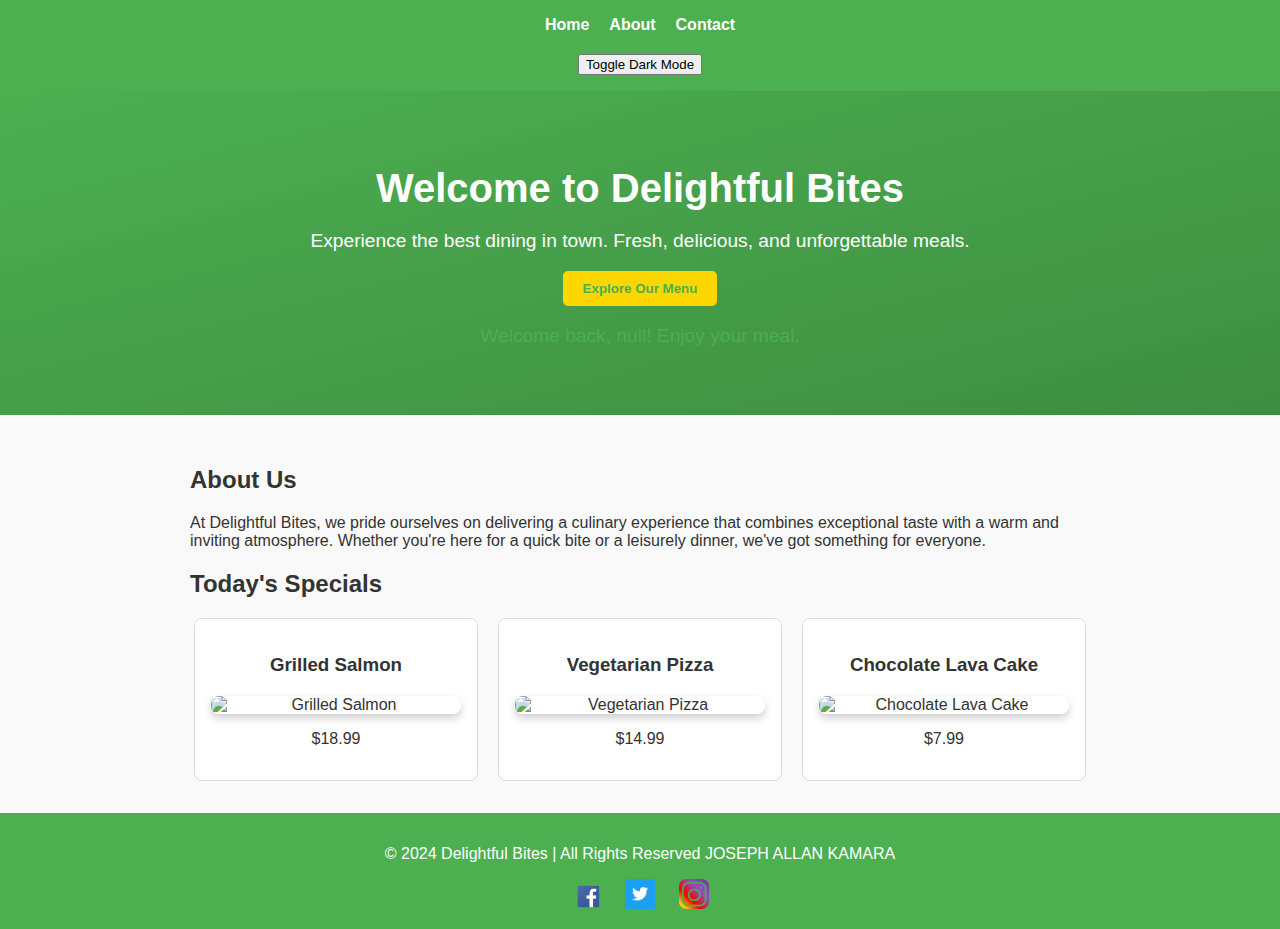
==== w06-website-project/index.html @ 5290176c "my final project" ====
<!DOCTYPE html>
<html lang="en">
<head>
    <meta charset="UTF-8">
    <meta name="viewport" content="width=device-width, initial-scale=1.0">
    <title>Delightful Bites</title>
    <link rel="stylesheet" href="styles/styles.css">
    <script defer src="scripts/main.js"></script>
</head>
<body>
    <header>
        <nav>
            <ul class="nav-menu">
                <li><a href="index.html">Home</a></li>
                <li><a href="about.html">About</a></li>
                <li><a href="contact.html">Contact</a></li>
            </ul>
        </nav>
    </header>
    <section class="hero">
        <div class="hero-content">
            <h1>Welcome to Delightful Bites</h1>
            <p>Experience the best dining in town. Fresh, delicious, and unforgettable meals.</p>
            <button id="explore-menu">Explore Our Menu</button>
        </div>
    </section>
    <main>
        <section class="about">
            <h2>About Us</h2>
            <p>At Delightful Bites, we pride ourselves on delivering a culinary experience that combines exceptional taste with a warm and inviting atmosphere. Whether you're here for a quick bite or a leisurely dinner, we've got something for everyone.</p>
        </section>
        <section class="specials">
            <h2>Today's Specials</h2>
            <div class="specials-container">
                <div class="dish">
                    <h3>Grilled Salmon</h3>
                    <img src="images/grilled salmon.jpg" alt="Grilled Salmon" loading="lazy">
                    <p>$18.99</p>
                </div>
                <div class="dish">
                    <h3>Vegetarian Pizza</h3>
                    <img src="images/vegetarian Pizza.jpeg" alt="Vegetarian Pizza" loading="lazy">
                    <p>$14.99</p>
                </div>
                <div class="dish">
                    <h3>Chocolate Lava Cake</h3>
                    <img src="images/Lava cake.jpeg" alt="Chocolate Lava Cake" loading="lazy">
                    <p>$7.99</p>
                </div>
            </div>
        </section>
    </main>
    <footer>
        <p>© 2024 Delightful Bites | All Rights Reserved  JOSEPH ALLAN KAMARA</p>
        <div class="social-media">
            <a href="#"><img src="images/facebook.png" alt="Facebook"></a>
            <a href="#"><img src="images/twitter.png" alt="Twitter"></a>
            <a href="#"><img src="images/instagram.png" alt="Instagram"></a>
        </div>
    </footer>
</body>
</html>
---- w06-website-project/styles/styles.css ----
/* General Styles */
body {
    font-family: 'Roboto', sans-serif;
    margin: 0;
    padding: 0;
    background-color: #f9f9f9;
    color: #333;
    transition: background-color 0.3s, color 0.3s;
}

header {
    background-color: #4CAF50; /* Dark Green */
    color: white;
    padding: 1rem 0;
    text-align: center;
}

header .nav-menu {
    display: flex;
    justify-content: center;
    list-style: none;
    gap: 20px;
    padding: 0;
    margin: 0;
}

header .nav-menu li a {
    color: white;
    text-decoration: none;
    font-weight: bold;
    transition: color 0.3s;
}

header .nav-menu li a:hover {
    color: #FFD700; /* Gold */
}

.hero {
    background: linear-gradient(to bottom right, #4CAF50, #3e8e41); /* Green Gradient */
    color: white;
    text-align: center;
    padding: 3rem 1rem;
}

.hero-content h1 {
    font-size: 2.5rem;
    margin-bottom: 1rem;
}

.hero-content p {
    font-size: 1.2rem;
}

.hero-content button {
    padding: 10px 20px;
    background-color: #FFD700;
    border: none;
    border-radius: 5px;
    color: #4CAF50;
    font-weight: bold;
    cursor: pointer;
    transition: background-color 0.3s;
}

.hero-content button:hover {
    background-color: white;
    color: #4CAF50;
}

main {
    padding: 2rem;
    max-width: 900px;
    margin: auto;
}

.specials-container {
    display: flex;
    flex-wrap: wrap;
    gap: 20px;
    justify-content: center;
}

.dish {
    background: white;
    border: 1px solid #ddd;
    border-radius: 8px;
    padding: 1rem;
    width: 250px;
    text-align: center;
    transition: transform 0.3s, box-shadow 0.3s;
}

.dish img {
    max-width: 100%;
    border-radius: 8px;
    margin-bottom: 10px;
}

.dish:hover {
    transform: scale(1.05);
    box-shadow: 0 4px 10px rgba(0, 0, 0, 0.2);
}

footer {
    background-color: #4CAF50;
    color: white;
    text-align: center;
    padding: 1rem 0;
}

footer .social-media img {
    width: 30px;
    margin: 0 10px;
    transition: transform 0.3s;
}

footer .social-media img:hover {
    transform: scale(1.2);
}
/* Dark Mode */
body.dark-mode {
    background-color: #333;
    color: white;
}

body.dark-mode header {
    background-color: #444;
}

body.dark-mode footer {
    background-color: #444;
}

body.dark-mode .hero {
    background: linear-gradient(to bottom right, #222, #444);
}

body.dark-mode .dish {
    background-color: #555;
    color: white;
    border-color: #666;
}
<style>
        /* Inline CSS for demonstration */
        main img {
            display: block;
            margin: 20px auto; /* Adds spacing and centers the image */
            max-width: 60%;    /* Reduces the image size */
            height: auto;      /* Keeps the aspect ratio intact */
            border-radius: 8px; /* Soft corners */
            box-shadow: 0 4px 8px rgba(0, 0, 0, 0.2); /* Adds subtle shadow */
        }
        main img {
            display: block;
            margin: 20px auto; /* Adds spacing and centers the image */
            max-width: 60%;    /* Reduces the image size */
            height: auto;      /* Keeps the aspect ratio intact */
            border-radius: 8px; /* Soft corners */
            box-shadow: 0 4px 8px rgba(0, 0, 0, 0.2); /* Adds subtle shadow */
        }
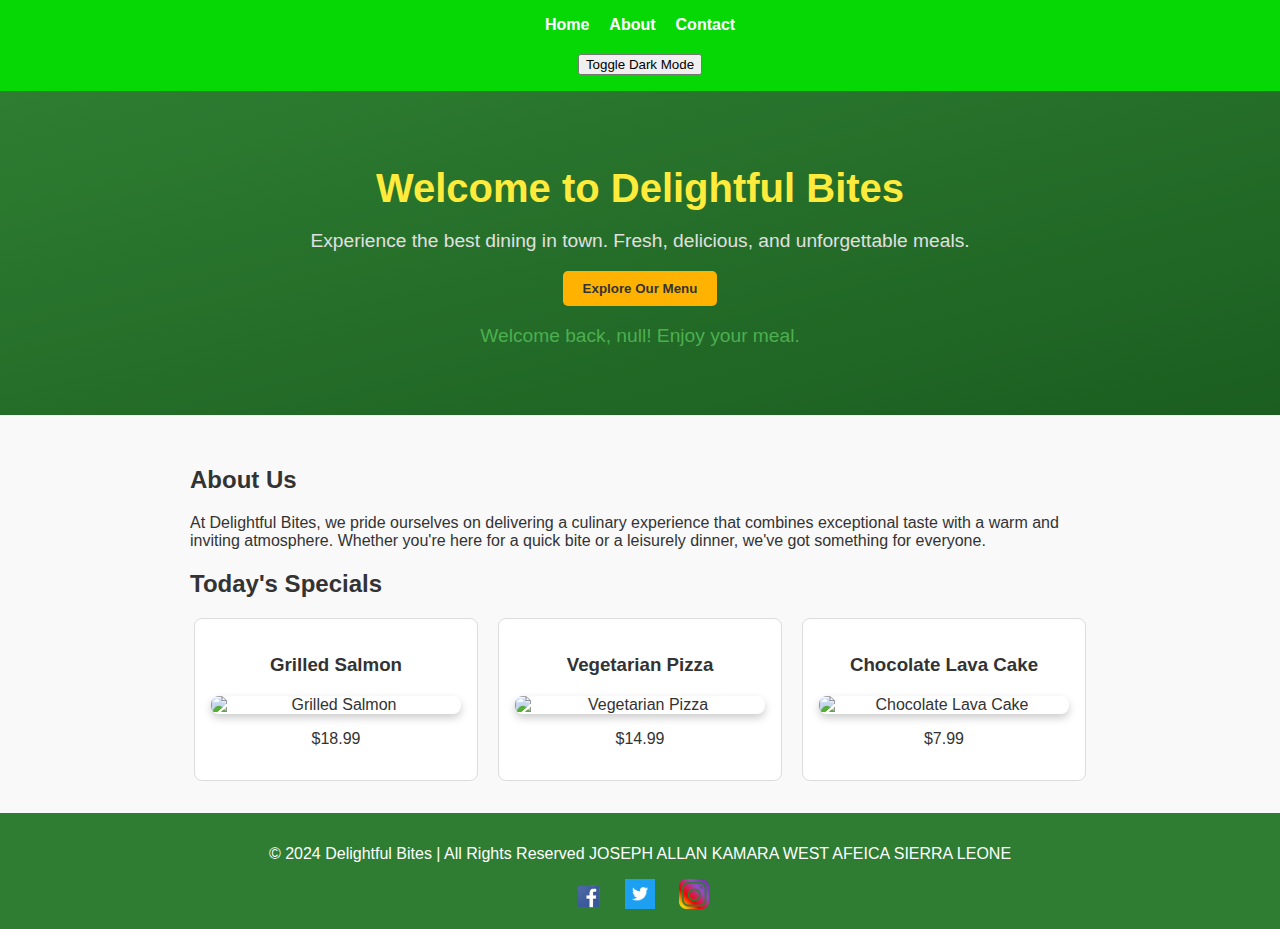
==== commit b3f7a4c0: "IMAGES" ====
--- a/w06-website-project/index.html
+++ b/w06-website-project/index.html
@@ -51,7 +51,7 @@
         </section>
     </main>
     <footer>
-        <p>© 2024 Delightful Bites | All Rights Reserved  JOSEPH ALLAN KAMARA</p>
+        <p>© 2024 Delightful Bites | All Rights Reserved  JOSEPH ALLAN KAMARA WEST AFEICA  SIERRA LEONE</p>
         <div class="social-media">
             <a href="#"><img src="images/facebook.png" alt="Facebook"></a>
             <a href="#"><img src="images/twitter.png" alt="Twitter"></a>
--- a/w06-website-project/styles/styles.css
+++ b/w06-website-project/styles/styles.css
@@ -4,15 +4,16 @@
     margin: 0;
     padding: 0;
     background-color: #f9f9f9;
-    color: #333;
+    color: #333; /* General text color */
     transition: background-color 0.3s, color 0.3s;
 }
 
 header {
-    background-color: #4CAF50; /* Dark Green */
-    color: white;
+    background-color: #06d806; /* Darker Green for contrast */
+    color: white; 
     padding: 1rem 0;
     text-align: center;
+    color: white;
 }
 
 header .nav-menu {
@@ -25,19 +26,19 @@
 }
 
 header .nav-menu li a {
-    color: white;
+    color: white; /* High contrast text color */
     text-decoration: none;
     font-weight: bold;
     transition: color 0.3s;
 }
 
 header .nav-menu li a:hover {
-    color: #FFD700; /* Gold */
+    color: #FFEB3B; /* Bright yellow for better contrast */
 }
 
 .hero {
-    background: linear-gradient(to bottom right, #4CAF50, #3e8e41); /* Green Gradient */
-    color: white;
+    background: linear-gradient(to bottom right, #2E7D32, #1B5E20); /* Darker Green Gradient */
+    color: #FFFFFF; /* White text with proper contrast */
     text-align: center;
     padding: 3rem 1rem;
 }
@@ -45,26 +46,28 @@
 .hero-content h1 {
     font-size: 2.5rem;
     margin-bottom: 1rem;
+    color: #FFEB3B; /* Bright yellow for headings */
 }
 
 .hero-content p {
     font-size: 1.2rem;
+    color: #E0E0E0; /* Light gray for readability */
 }
 
 .hero-content button {
     padding: 10px 20px;
-    background-color: #FFD700;
+    background-color: #FFB300; /* Bright yellow-orange for contrast */
     border: none;
     border-radius: 5px;
-    color: #4CAF50;
+    color: #333; /* Dark text for readability */
     font-weight: bold;
     cursor: pointer;
-    transition: background-color 0.3s;
+    transition: background-color 0.3s, color 0.3s;
 }
 
 .hero-content button:hover {
-    background-color: white;
-    color: #4CAF50;
+    background-color: #FFC107; /* Lighter yellow */
+    color: #1B5E20; /* Dark green for contrast */
 }
 
 main {
@@ -81,13 +84,14 @@
 }
 
 .dish {
-    background: white;
+    background: #FFFFFF; /* White background for cards */
     border: 1px solid #ddd;
     border-radius: 8px;
     padding: 1rem;
     width: 250px;
     text-align: center;
     transition: transform 0.3s, box-shadow 0.3s;
+    color: #333; /* High contrast text */
 }
 
 .dish img {
@@ -102,8 +106,8 @@
 }
 
 footer {
-    background-color: #4CAF50;
-    color: white;
+    background-color: #2E7D32; /* Dark Green for footer */
+    color: #FFFFFF; /* White text for contrast */
     text-align: center;
     padding: 1rem 0;
 }
@@ -117,6 +121,7 @@
 footer .social-media img:hover {
     transform: scale(1.2);
 }
+
 /* Dark Mode */
 body.dark-mode {
     background-color: #333;
@@ -132,7 +137,7 @@
 }
 
 body.dark-mode .hero {
-    background: linear-gradient(to bottom right, #222, #444);
+    background: linear-gradient(to bottom right, #111, #222);
 }
 
 body.dark-mode .dish {
@@ -140,21 +145,13 @@
     color: white;
     border-color: #666;
 }
-<style>
-        /* Inline CSS for demonstration */
-        main img {
-            display: block;
-            margin: 20px auto; /* Adds spacing and centers the image */
-            max-width: 60%;    /* Reduces the image size */
-            height: auto;      /* Keeps the aspect ratio intact */
-            border-radius: 8px; /* Soft corners */
-            box-shadow: 0 4px 8px rgba(0, 0, 0, 0.2); /* Adds subtle shadow */
-        }
-        main img {
-            display: block;
-            margin: 20px auto; /* Adds spacing and centers the image */
-            max-width: 60%;    /* Reduces the image size */
-            height: auto;      /* Keeps the aspect ratio intact */
-            border-radius: 8px; /* Soft corners */
-            box-shadow: 0 4px 8px rgba(0, 0, 0, 0.2); /* Adds subtle shadow */
-        }+
+/* Image Styling */
+main img {
+    display: block;
+    margin: 20px auto; /* Adds spacing and centers the image */
+    max-width: 60%;    /* Reduces the image size */
+    height: auto;      /* Keeps the aspect ratio intact */
+    border-radius: 8px; /* Soft corners */
+    box-shadow: 0 4px 8px rgba(0, 0, 0, 0.2); /* Adds subtle shadow */
+}
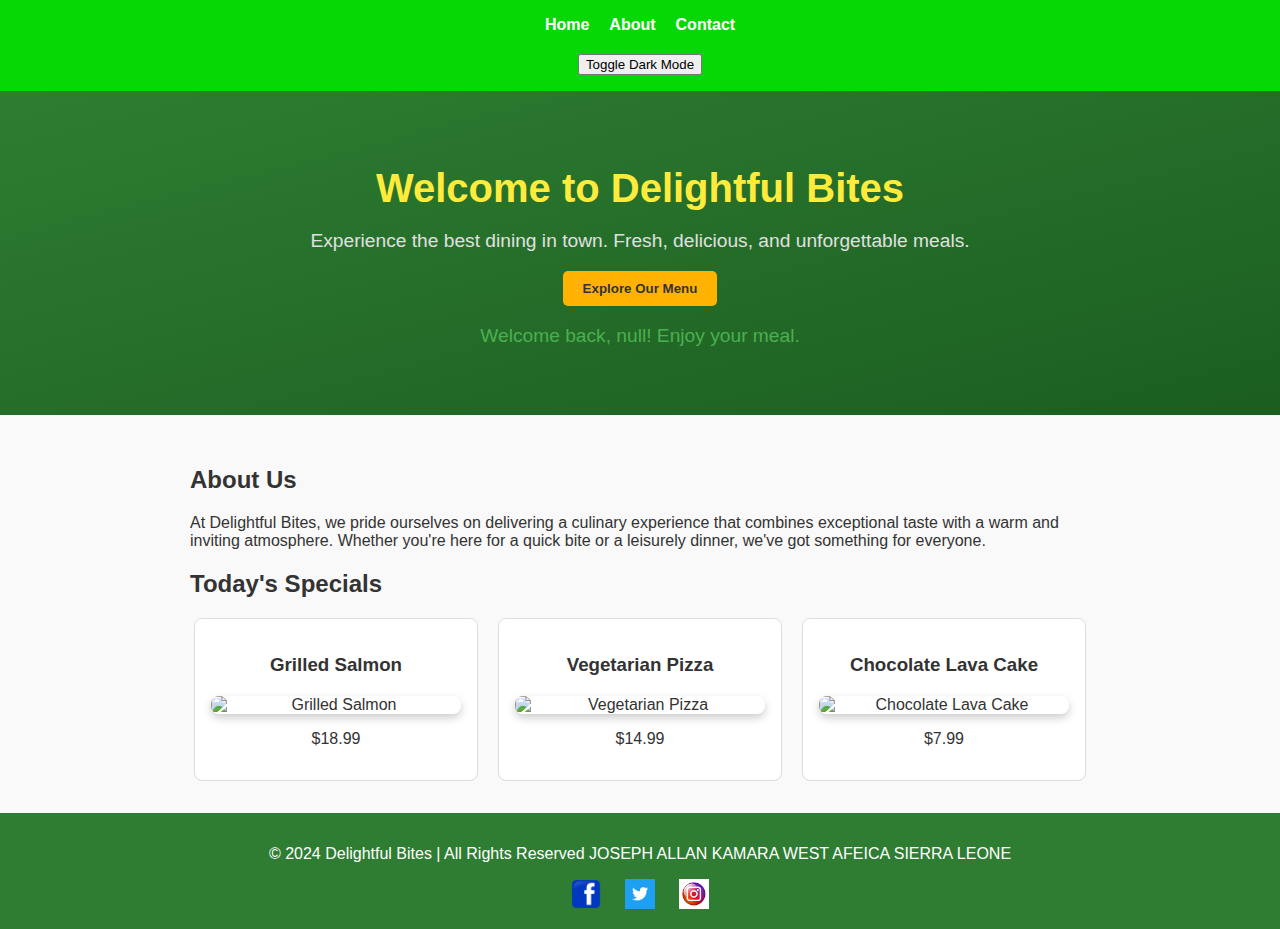
==== commit 81c7b797: "images" ====
--- a/w06-website-project/index.html
+++ b/w06-website-project/index.html
@@ -55,7 +55,7 @@
         <div class="social-media">
             <a href="#"><img src="images/facebook.png" alt="Facebook"></a>
             <a href="#"><img src="images/twitter.png" alt="Twitter"></a>
-            <a href="#"><img src="images/instagram.png" alt="Instagram"></a>
+            <a href="#"><img src="images/Instagram.webp" alt="Instagram"></a>
         </div>
     </footer>
 </body>
